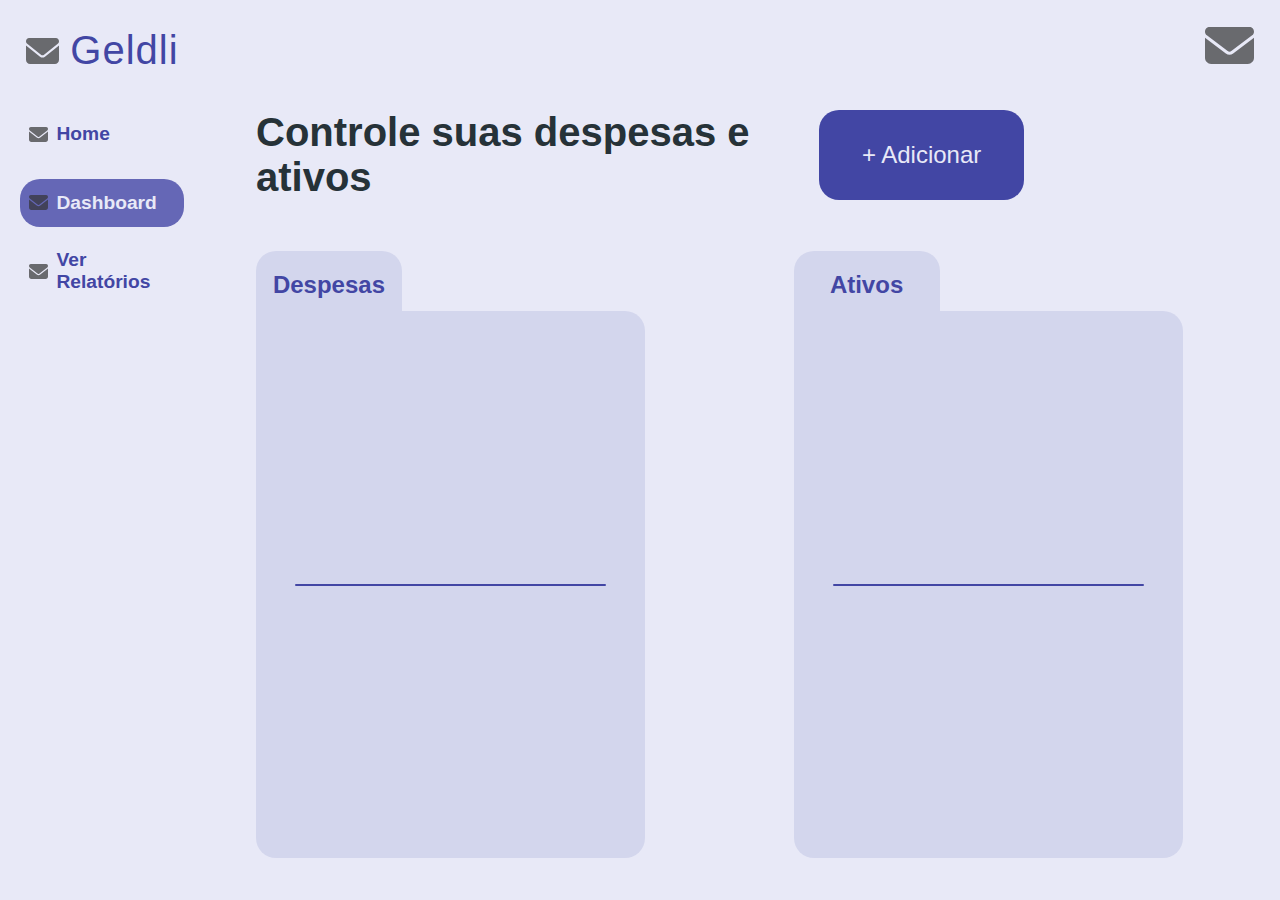
==== pages/dashboard.html @ 209c6838 "Terminei as novas paginas, só falta deixa-las responsivas e colocar os icones" ====
<!DOCTYPE html>
<html lang="pt-br">
<head>
    <meta charset="UTF-8">
    <meta name="viewport" content="width=device-width, initial-scale=1.0">
    <link rel="stylesheet" href="../styles/dashboard.css">
    <title>Dashboard - Geldli</title>
</head>
<body class="container">
    <header>
        <div>
            <img src="../images/login/icon-email.svg" alt="Geldli logo" id="logo">
            <span id="logoHeader" class="geldli">Geldli</span>
        </div>
    
        <a href="login.html"><img src="../images/login/icon-email.svg" alt="Botão de Login do Usuário" id="iconeConta"></a>
    </header>
    <aside>
        <div id="home">
            <img src="../images/login/icon-email.svg" alt="Botão Home" id="iconeHome">
            <a href="home.html">
                <p>Home</p>
            </a>
        </div>
        <div id="dashboard">
            <img src="../images/login/icon-email.svg" alt="Botão Home" id="iconeDashboard">
            <p>Dashboard</p>
        </div>
        <div id="relatorios">
            <img src="../images/login/icon-email.svg" alt="Botão Home" id="iconeRelatorios">
            <p>Ver Relatórios</p>
        </div>
    </aside>
    <main>
        <div id="div-top">
            <h1>Controle suas despesas e ativos</h1>
            <button> + Adicionar</button>
        </div>
        <section>
            <div id="div-left">
                <div class="titulo">
                    <h2>Despesas</h2>
                </div>
                <div id="despesasTop">

                </div>
                <div class="bg-linha">
                    <div class="linha">

                    </div>
                </div>
                <div id="despesasBot">

                </div>
            </div>
            <div id="div-right">
                <div class="titulo">
                    <h2>Ativos</h2>
                </div>
                <div id="ativosTop">

                </div>
                <div class="bg-linha">
                    <div class="linha">
                    
                    </div>
                </div>
                <div id="ativosBot">

                </div>
            </div>
        </section>
    </main>
</body>
</html>
---- styles/dashboard.css ----
:root{
    --roxo: #4246A4;
    --branco: #E8E9F7;
    --preto: #263238;
}

@import url('https://fonts.googleapis.com/css2?family=Noto+Sans:wght@400;500;600;700;800;900&display=swap');

@font-face {
    font-family: Coolvetica;
    src: url(../fonts/coolvetica\ rg.otf);
}

html, body
{
    height: 100vh;
    width: 100vw;
    margin: 0;
    padding: 0;
    box-sizing: border-box;
    background-color: var(--branco);
    font-family: 'Noto Sans', sans-serif;
}

.container 
{
    display: grid;
    grid-template-columns: 1fr 4fr;
    grid-template-rows: 1fr 8fr;
}

/*HEADER*/

header
{
    grid-column: 1/3;
    grid-row: 1/2;
    display: flex;
    justify-content: space-between;
    align-items: center;
    padding-left: 2%;
    padding-right: 2%;
    font-size: 2.5rem;
    background-color: var(--branco);
    color: var(--roxo);
}

header > a 
{
    width: 4%;
}

#logoHeader
{
    letter-spacing: 1px;
}

#logo{
    width: 8%;
}

#iconeConta
{
    width: 100%;
}

.geldli{
    font-family: Coolvetica, sans-serif;
}

/*ASIDE*/

aside
{
    width: 16%;
    grid-column: 1/3;
    grid-row: 2/3;
    display: flex;
    flex-direction: column;
    align-items: center;
    font-weight: 600;
}

a
{
    width: 100%;
    text-decoration: none;
    color: var(--roxo);
}

#home
{
    width: 80%;
    height: 6%;
    background-color: var(--branco);
    color: var(--roxo);
    font-size: 1.2rem;
    border-radius: 20px;
    margin-top: 5%;
    margin-bottom: 10%;
    display: flex;
    flex-direction: row;
    align-items: center;
}

#home:hover
{
    background-color: #4245a4;
    cursor: pointer;
}

#home:hover  > a
{
    color: var(--branco);
}

#iconeHome
{
    width: 12%;
    margin-left: 5%;
    margin-right: 5%;
}

#dashboard
{
    width: 80%;
    height: 6%;
    background-color: #4245a4cb;
    color: var(--branco);
    font-size: 1.2rem;
    border-radius: 20px;
    margin-bottom: 10%;
    display: flex;
    flex-direction: row;
    align-items: center;
}

#dashboard:hover
{
    background-color: #4245a4;
    cursor: pointer;
}

#iconeDashboard
{
    width: 12%;
    margin-left: 5%;
    margin-right: 5%;
}

#relatorios
{
    width: 80%;
    height: 6%;
    background-color: var(--branco);
    color: var(--roxo);
    font-size: 1.2rem;
    border-radius: 20px;
    display: flex;
    flex-direction: row;
    align-items: center;
}

#relatorios:hover
{
    background-color: #4245a4;
    color: var(--branco);
    cursor: pointer;
}

#iconeRelatorios
{
    width: 12%;
    margin-left: 5%;
    margin-right: 5%;
}

/*MAIN*/

main
{
    width: 100%;
    grid-column: 2/3;
    grid-row: 2/3;
    display: flex;
    flex-direction: column;
}

#div-top
{
    width: 100%;
    display: flex;
    flex-direction: row;
    align-items: center;
    margin-top: 1%;
    margin-bottom: 5%;
}

#div-top > h1
{
    font-weight: 700;
    width: 50%;
    color: var(--preto);
    font-size: 2.5rem;
    margin-left: 0%;
    margin-top: 0%;
    margin-bottom: 0%;
}

#div-top > button
{
    width: 20%;
    height: 100%;
    background-color: var(--roxo);
    color: var(--branco);
    border: none;
    font-size: 1.5rem;
    border-radius: 20px;
    margin-left: 5%;
}

#div-top > button:hover
{
    cursor: pointer;
}

section
{
    width: 100%;
    height: 100%;
    display: flex;
    flex-direction: row;
}

div.titulo
{
    font-size: 1rem;
    text-align: center;
    font-weight: 700;
    color: var(--roxo);
    width: 30%;
    height: 60px;
    background-color: rgb(211, 214, 237);
    border-radius: 20px 20px 0px 0px;
}

#div-left
{
    width: 50%;
    display: flex;
    flex-direction: column;
    margin-right: 5%;
}

div#despesasTop
{
    width: 80%;
    height: 42%;
    display: flex;
    flex-direction: column;
    border-radius: 0px 20px 0px 0px;
    background-color: rgb(211, 214, 237);
}

div#despesasBot
{
    width: 80%;
    height: 42%;
    display: flex;
    flex-direction: column;
    border-radius: 0px 0px 20px 20px;
    background-color: rgb(211, 214, 237);
}

#div-right
{
    width: 50%;
    display: flex;
    flex-direction: column;
}

div#ativosTop
{
    width: 80%;
    height: 42%;
    display: flex;
    flex-direction: column;
    border-radius: 0px 20px 0px 0px;
    background-color: rgb(211, 214, 237);
}

div#ativosBot
{
    width: 80%;
    height: 42%;
    display: flex;
    flex-direction: column;
    border-radius: 0px 0px 20px 20px;
    background-color: rgb(211, 214, 237);
}

.bg-linha
{
    width: 80%;
    display: flex;
    flex-direction: row;
    justify-content: center;
    align-items: center;
    background-color: rgb(211, 214, 237);
}

.linha
{
    width: 80%;
    height: 2px;
    border-radius: 20px;
    background-color: var(--roxo);
}
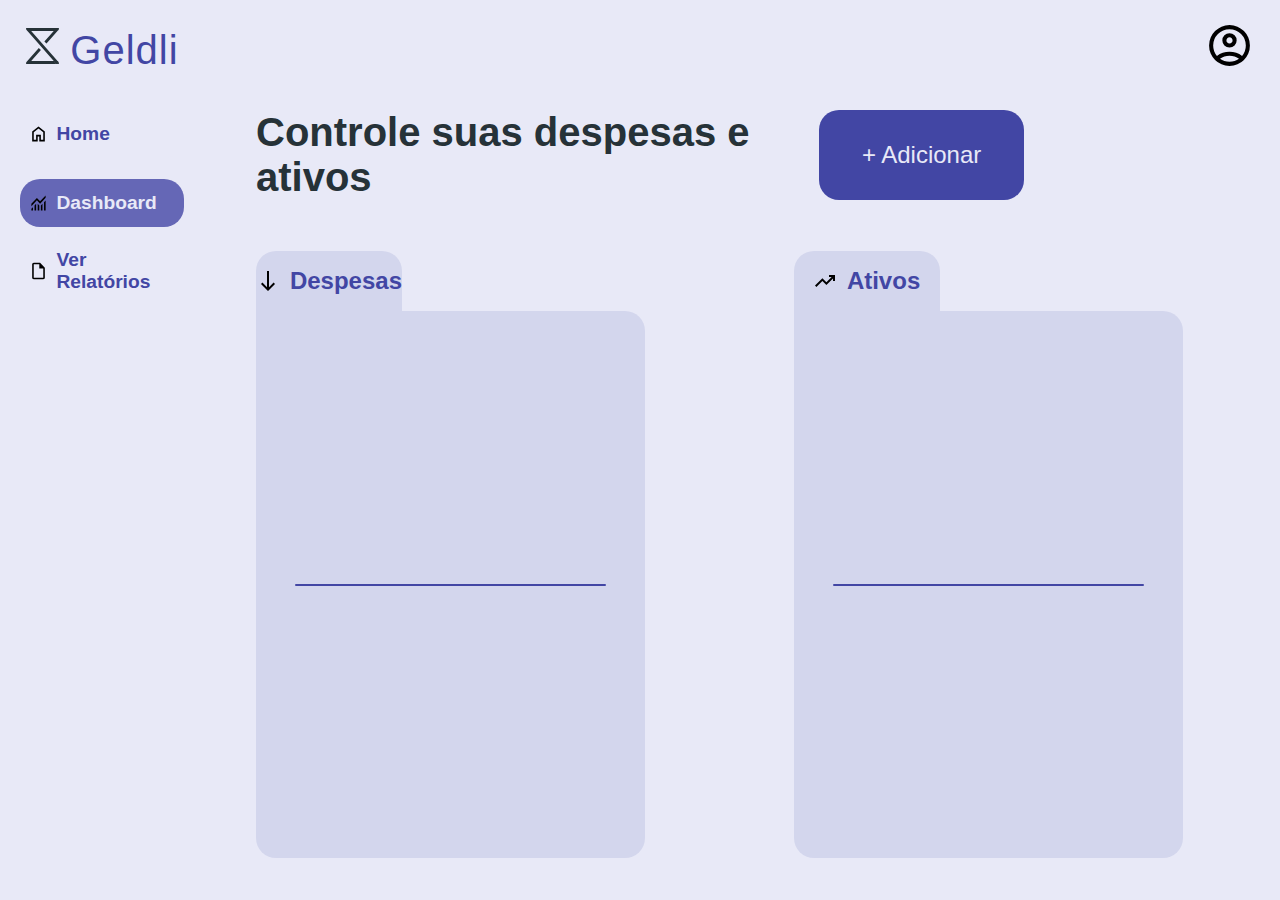
==== commit b255055b: "alguns icones colocados" ====
--- a/pages/dashboard.html
+++ b/pages/dashboard.html
@@ -5,29 +5,30 @@
     <meta name="viewport" content="width=device-width, initial-scale=1.0">
     <link rel="stylesheet" href="../styles/dashboard.css">
     <title>Dashboard - Geldli</title>
+    <link rel="shortcut icon" href="../images/logos/logo-light.ico" type="image/x-icon">
 </head>
 <body class="container">
     <header>
         <div>
-            <img src="../images/login/icon-email.svg" alt="Geldli logo" id="logo">
+            <img src="../images/logos/logo-dark.svg" alt="Geldli logo" id="logo">
             <span id="logoHeader" class="geldli">Geldli</span>
         </div>
     
-        <a href="login.html"><img src="../images/login/icon-email.svg" alt="Botão de Login do Usuário" id="iconeConta"></a>
+        <a href="login.html"><img src="../images/icons/accCircle.svg" alt="Botão de Login do Usuário" id="iconeConta"></a>
     </header>
     <aside>
         <div id="home">
-            <img src="../images/login/icon-email.svg" alt="Botão Home" id="iconeHome">
+            <img src="../images/icons/home.svg" alt="Botão Home" id="iconeHome">
             <a href="home.html">
                 <p>Home</p>
             </a>
         </div>
         <div id="dashboard">
-            <img src="../images/login/icon-email.svg" alt="Botão Home" id="iconeDashboard">
+            <img src="../images/icons/monitoring.svg" alt="Botão Home" id="iconeDashboard">
             <p>Dashboard</p>
         </div>
         <div id="relatorios">
-            <img src="../images/login/icon-email.svg" alt="Botão Home" id="iconeRelatorios">
+            <img src="../images/icons/document.svg" alt="Botão Home" id="iconeRelatorios">
             <p>Ver Relatórios</p>
         </div>
     </aside>
@@ -39,6 +40,7 @@
         <section>
             <div id="div-left">
                 <div class="titulo">
+                    <img src="../images/icons/arrow.svg" alt="Icone Despesas" class="" class="iconeTitulo">
                     <h2>Despesas</h2>
                 </div>
                 <div id="despesasTop">
@@ -55,6 +57,7 @@
             </div>
             <div id="div-right">
                 <div class="titulo">
+                    <img src="../images/icons/trending.svg" alt="Icone Ativo">
                     <h2>Ativos</h2>
                 </div>
                 <div id="ativosTop">
--- a/styles/dashboard.css
+++ b/styles/dashboard.css
@@ -234,6 +234,9 @@
 
 div.titulo
 {
+    display: flex;
+    align-items: center;
+    justify-content: center;
     font-size: 1rem;
     text-align: center;
     font-weight: 700;
@@ -244,6 +247,10 @@
     border-radius: 20px 20px 0px 0px;
 }
 
+div.titulo img{
+    margin-right: 10px;
+}
+
 #div-left
 {
     width: 50%;
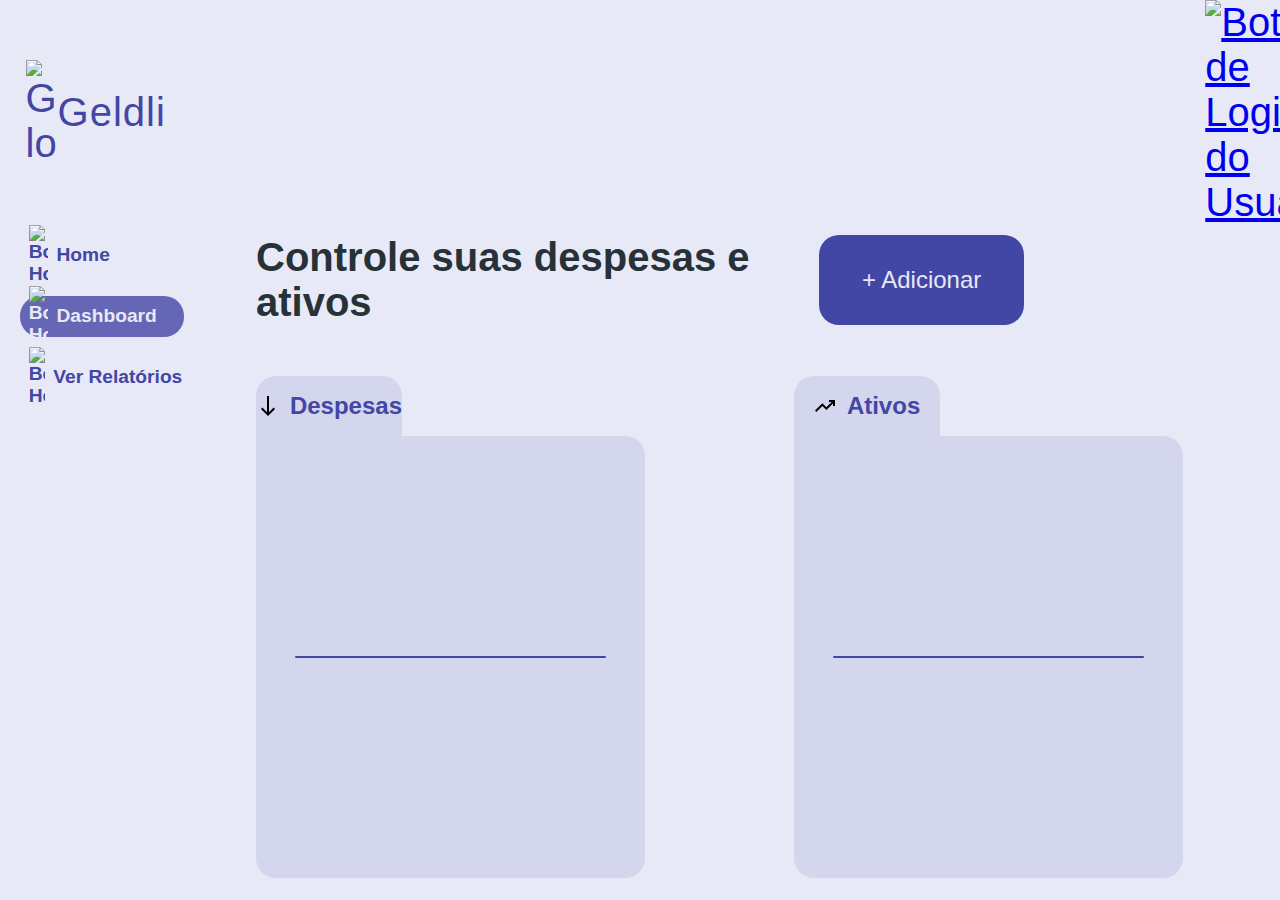
==== commit 6c0862c3: "Upando algumas alterações" ====
--- a/pages/dashboard.html
+++ b/pages/dashboard.html
@@ -9,27 +9,31 @@
 </head>
 <body class="container">
     <header>
-        <div>
-            <img src="../images/logos/logo-dark.svg" alt="Geldli logo" id="logo">
-            <span id="logoHeader" class="geldli">Geldli</span>
-        </div>
+        <a href="../index.html" id="index">
+            <div>
+                <img src="../images/aside-roxo/roro.svg" alt="Geldli logo" id="logo">
+                <span id="logoHeader" class="geldli">Geldli</span>
+            </div>
+        </a>
     
-        <a href="login.html"><img src="../images/icons/accCircle.svg" alt="Botão de Login do Usuário" id="iconeConta"></a>
+        <a href="login.html"><img src="../images/aside-roxo/Ativo 2.svg" alt="Botão de Login do Usuário" id="iconeConta"></a>
     </header>
     <aside>
         <div id="home">
-            <img src="../images/icons/home.svg" alt="Botão Home" id="iconeHome">
             <a href="home.html">
+                <img src="../images/aside-roxo/home.svg" alt="Botão Home" id="iconeHome">
                 <p>Home</p>
             </a>
         </div>
         <div id="dashboard">
-            <img src="../images/icons/monitoring.svg" alt="Botão Home" id="iconeDashboard">
+            <img src="../images/aside-branco/chart-branco.svg" alt="Botão Home" id="iconeDashboard">
             <p>Dashboard</p>
         </div>
         <div id="relatorios">
-            <img src="../images/icons/document.svg" alt="Botão Home" id="iconeRelatorios">
-            <p>Ver Relatórios</p>
+            <a href="relatorios.html">
+                <img src="../images/aside-roxo/file.svg" alt="Botão Home" id="iconeRelatorios">
+                <p>Ver Relatórios</p>
+            </a>
         </div>
     </aside>
     <main>
--- a/styles/dashboard.css
+++ b/styles/dashboard.css
@@ -45,6 +45,20 @@
     color: var(--roxo);
 }
 
+#index
+{
+    font-size: 2.5rem;
+    width: 13%;
+    text-decoration: none;
+    color: var(--roxo);
+    font-family: 'Noto Sans', sans-serif;
+}
+
+#index > div{
+    display: flex;
+    align-items: center;
+}
+
 header > a 
 {
     width: 4%;
@@ -56,7 +70,7 @@
 }
 
 #logo{
-    width: 8%;
+    width: 20%;
 }
 
 #iconeConta
@@ -67,7 +81,6 @@
 .geldli{
     font-family: Coolvetica, sans-serif;
 }
-
 /*ASIDE*/
 
 aside
@@ -81,9 +94,13 @@
     font-weight: 600;
 }
 
-a
-{
-    width: 100%;
+aside > #home > a
+{
+    width: 100%;
+    height: 100%;
+    display: flex;
+    flex-direction: row;
+    align-items: center;
     text-decoration: none;
     color: var(--roxo);
 }
@@ -105,7 +122,7 @@
 
 #home:hover
 {
-    background-color: #4245a4;
+    background-color: var(--preto);
     cursor: pointer;
 }
 
@@ -137,7 +154,7 @@
 
 #dashboard:hover
 {
-    background-color: #4245a4;
+    background-color: var(--preto);
     cursor: pointer;
 }
 
@@ -148,6 +165,22 @@
     margin-right: 5%;
 }
 
+aside > #relatorios > a
+{
+    width: 100%;
+    height: 100%;
+    display: flex;
+    flex-direction: row;
+    align-items: center;
+    text-decoration: none;
+    color: var(--roxo);
+}
+
+#relatorios:hover  > a
+{
+    color: var(--branco);
+}
+
 #relatorios
 {
     width: 80%;
@@ -163,14 +196,14 @@
 
 #relatorios:hover
 {
-    background-color: #4245a4;
+    background-color: var(--preto);
     color: var(--branco);
     cursor: pointer;
 }
 
 #iconeRelatorios
 {
-    width: 12%;
+    width: 10%;
     margin-left: 5%;
     margin-right: 5%;
 }
